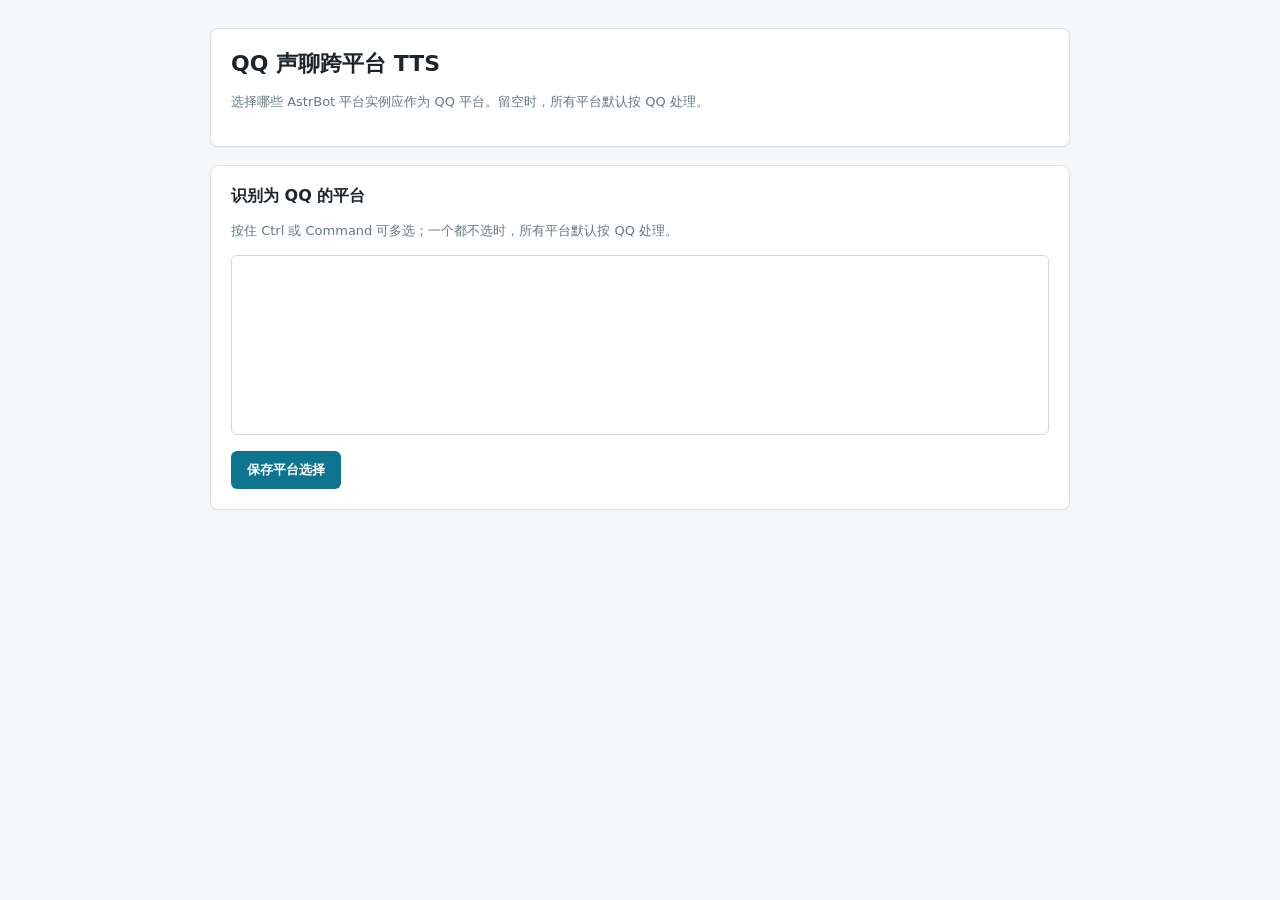
==== pages/studio/index.html @ c10431df "feat: add initial QQ AI voice bridge implementation" ====
<!doctype html>
<html lang="zh-CN">
<head>
  <meta charset="utf-8">
  <meta name="viewport" content="width=device-width, initial-scale=1">
  <title>QQ 声聊跨平台 TTS</title>
  <style>
    :root {
      color-scheme: light;
      font-family: system-ui, -apple-system, BlinkMacSystemFont, "Segoe UI", sans-serif;
      background: #f5f7f8;
      color: #1d252b;
    }
    body { margin: 0; padding: 28px; }
    .wrap { max-width: 860px; margin: 0 auto; }
    .panel {
      background: #fff; border: 1px solid #dce3e7; border-radius: 8px;
      padding: 20px; margin-bottom: 18px; box-shadow: 0 1px 2px rgba(0,0,0,.03);
    }
    h1 { font-size: 22px; margin: 0 0 8px; }
    h2 { font-size: 16px; margin: 0 0 14px; }
    p, .hint { color: #687780; font-size: 13px; line-height: 1.6; }
    label.row {
      display: flex; gap: 12px; align-items: flex-start;
      padding: 12px 0; border-top: 1px solid #edf1f3;
    }
    label.row:first-of-type { border-top: 0; }
    input[type="checkbox"] { width: 18px; height: 18px; margin-top: 1px; }
    .name { font-weight: 600; }
    .meta { color: #7a878e; font-size: 12px; margin-top: 2px; }
    button {
      border: 0; border-radius: 6px; padding: 10px 16px; cursor: pointer;
      background: #0e7490; color: #fff; font-weight: 600;
    }
    button:disabled { opacity: .5; cursor: default; }
    #status { margin-left: 12px; font-size: 13px; color: #47727f; }
    select {
      width: 100%; min-height: 180px; padding: 8px;
      border: 1px solid #cfd9de; border-radius: 6px; background: #fff;
    }
  </style>
</head>
<body>
  <div class="wrap">
    <div class="panel">
      <h1>QQ 声聊跨平台 TTS</h1>
      <p>选择哪些 AstrBot 平台实例应作为 QQ 平台。留空时，所有平台默认按 QQ 处理。</p>
    </div>
    <div class="panel">
      <h2>识别为 QQ 的平台</h2>
      <p class="hint">按住 Ctrl 或 Command 可多选；一个都不选时，所有平台默认按 QQ 处理。</p>
      <select id="platforms" multiple aria-label="QQ 平台选择"></select>
      <div style="margin-top: 16px;">
        <button id="save">保存平台选择</button>
        <span id="status"></span>
      </div>
    </div>
  </div>
  <script>
    const state = { platforms: [] };

    function bridge() {
      return window.AstrBotPluginPage;
    }

    function render() {
      const root = document.getElementById("platforms");
      if (!state.platforms.length) {
        root.innerHTML = `<option disabled>没有检测到平台实例</option>`;
        return;
      }
      root.innerHTML = state.platforms.map((item, index) => `
        <option value="${escapeHtml(item.id)}" ${item.selected ? "selected" : ""}>
          ${escapeHtml(item.name || item.id)} | ${escapeHtml(item.id)} | ${escapeHtml(item.type)}
        </option>
      `).join("");
    }

    function escapeHtml(value) {
      return String(value).replace(/[&<>"']/g, (c) => ({
        "&": "&amp;", "<": "&lt;", ">": "&gt;", '"': "&quot;", "'": "&#39;"
      }[c]));
    }

    async function load() {
      const data = await bridge().apiGet("platforms");
      state.platforms = data.platforms || [];
      render();
    }

    document.getElementById("save").addEventListener("click", async () => {
      const button = document.getElementById("save");
      const status = document.getElementById("status");
      const selected = [...document.getElementById("platforms").selectedOptions]
        .map((item) => item.value);
      button.disabled = true;
      status.textContent = "保存中…";
      try {
        await bridge().apiPost("config/platforms", { qq_platforms: selected });
        status.textContent = "已保存";
        await load();
      } catch (error) {
        status.textContent = error.message;
      } finally {
        button.disabled = false;
      }
    });

    load().catch((error) => {
      document.getElementById("platforms").textContent = error.message;
    });
  </script>
</body>
</html>
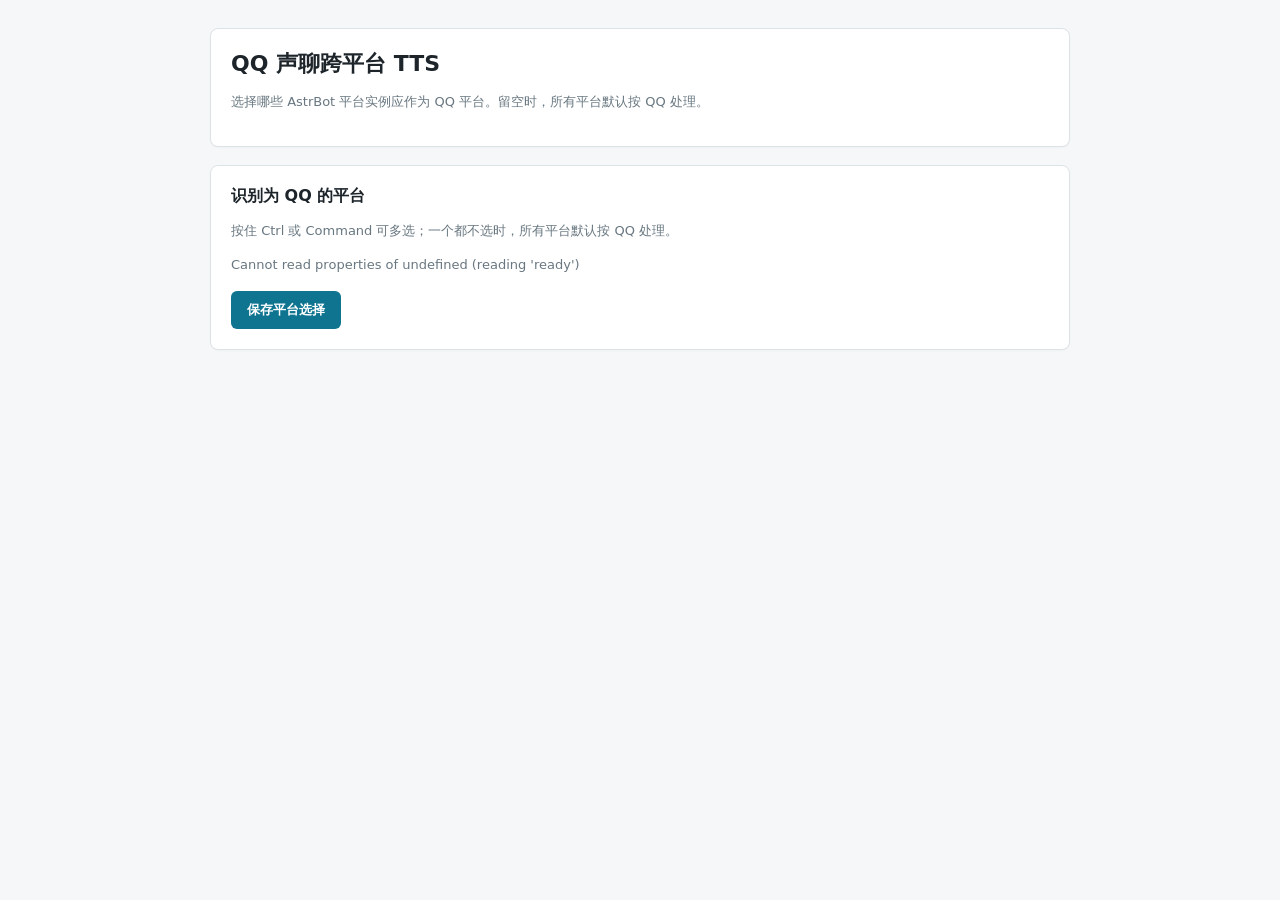
==== commit 94415066: "chore: align plugin with AstrBot publishing rules - metadata.yaml: declare short_desc/repo/support_p" ====
--- a/pages/studio/index.html
+++ b/pages/studio/index.html
@@ -56,59 +56,6 @@
       </div>
     </div>
   </div>
-  <script>
-    const state = { platforms: [] };
-
-    function bridge() {
-      return window.AstrBotPluginPage;
-    }
-
-    function render() {
-      const root = document.getElementById("platforms");
-      if (!state.platforms.length) {
-        root.innerHTML = `<option disabled>没有检测到平台实例</option>`;
-        return;
-      }
-      root.innerHTML = state.platforms.map((item, index) => `
-        <option value="${escapeHtml(item.id)}" ${item.selected ? "selected" : ""}>
-          ${escapeHtml(item.name || item.id)} | ${escapeHtml(item.id)} | ${escapeHtml(item.type)}
-        </option>
-      `).join("");
-    }
-
-    function escapeHtml(value) {
-      return String(value).replace(/[&<>"']/g, (c) => ({
-        "&": "&amp;", "<": "&lt;", ">": "&gt;", '"': "&quot;", "'": "&#39;"
-      }[c]));
-    }
-
-    async function load() {
-      const data = await bridge().apiGet("platforms");
-      state.platforms = data.platforms || [];
-      render();
-    }
-
-    document.getElementById("save").addEventListener("click", async () => {
-      const button = document.getElementById("save");
-      const status = document.getElementById("status");
-      const selected = [...document.getElementById("platforms").selectedOptions]
-        .map((item) => item.value);
-      button.disabled = true;
-      status.textContent = "保存中…";
-      try {
-        await bridge().apiPost("config/platforms", { qq_platforms: selected });
-        status.textContent = "已保存";
-        await load();
-      } catch (error) {
-        status.textContent = error.message;
-      } finally {
-        button.disabled = false;
-      }
-    });
-
-    load().catch((error) => {
-      document.getElementById("platforms").textContent = error.message;
-    });
-  </script>
+  <script type="module" src="./app.js"></script>
 </body>
 </html>
